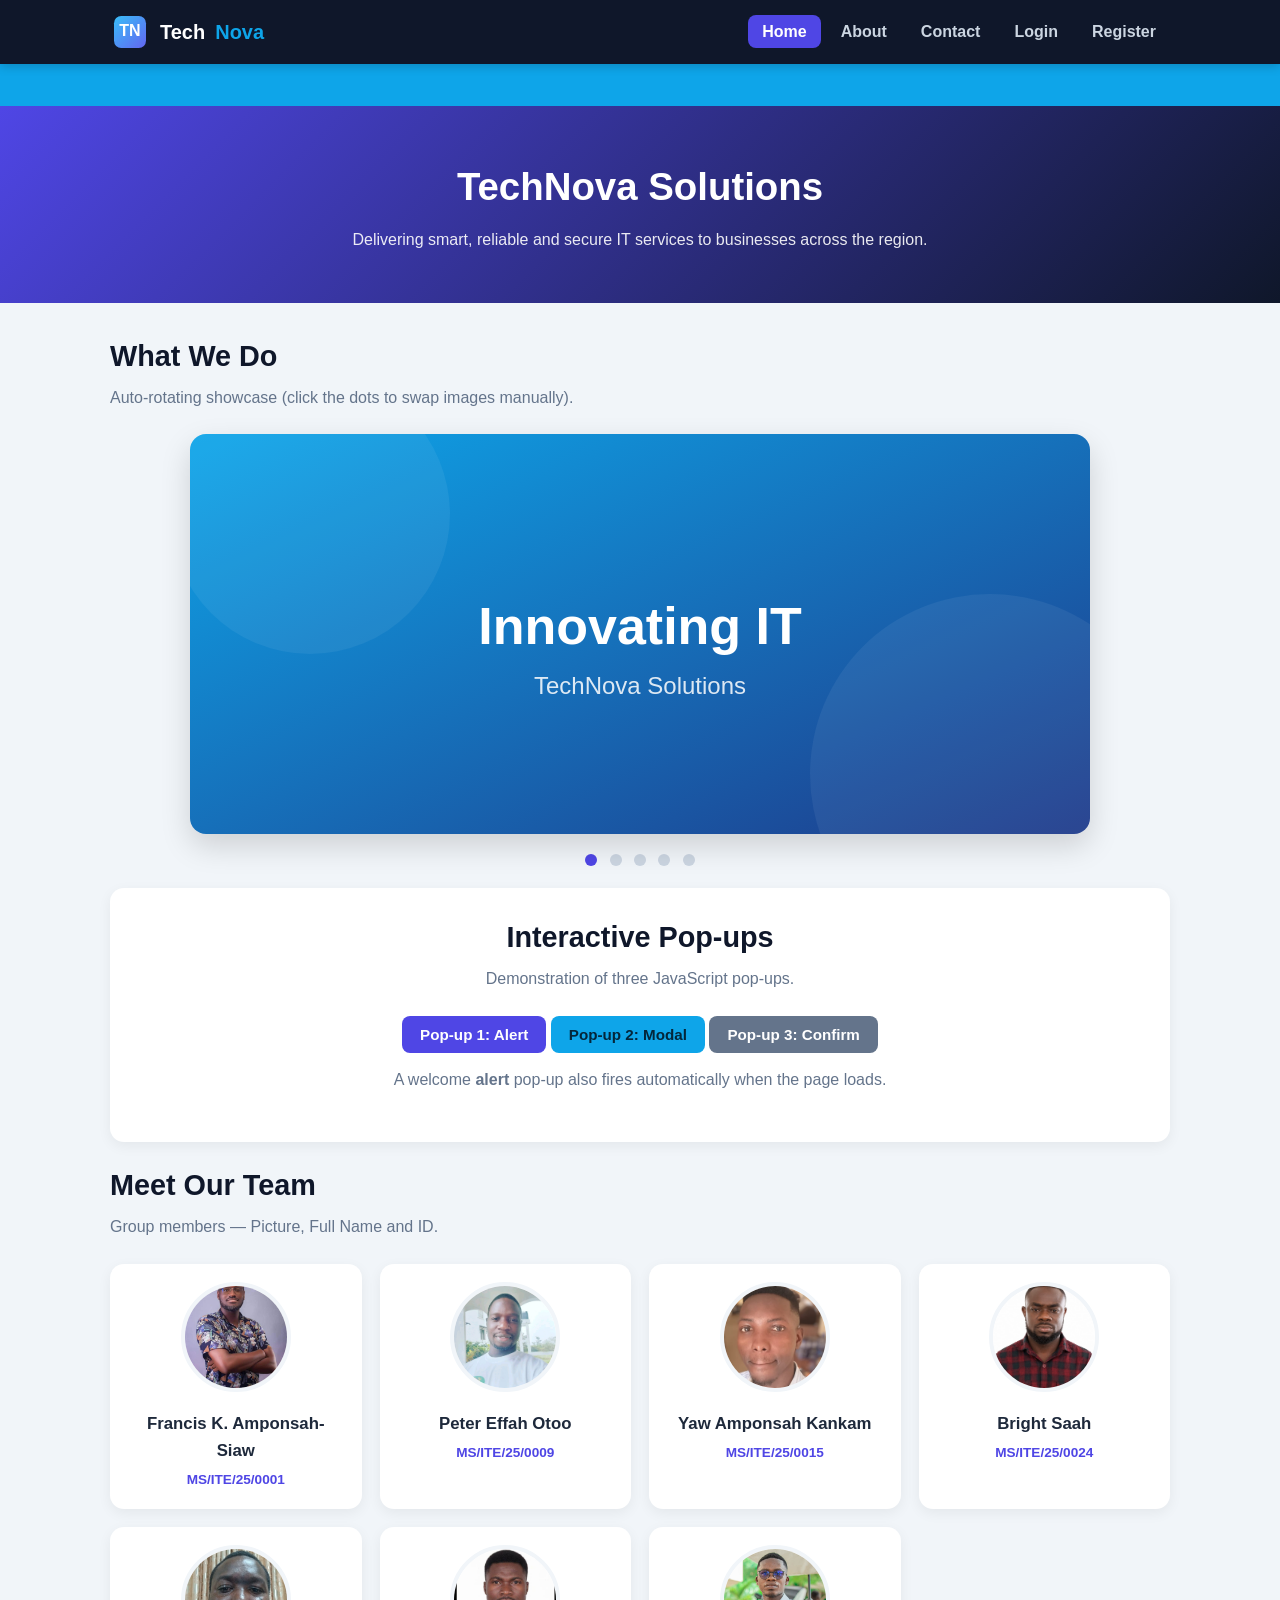
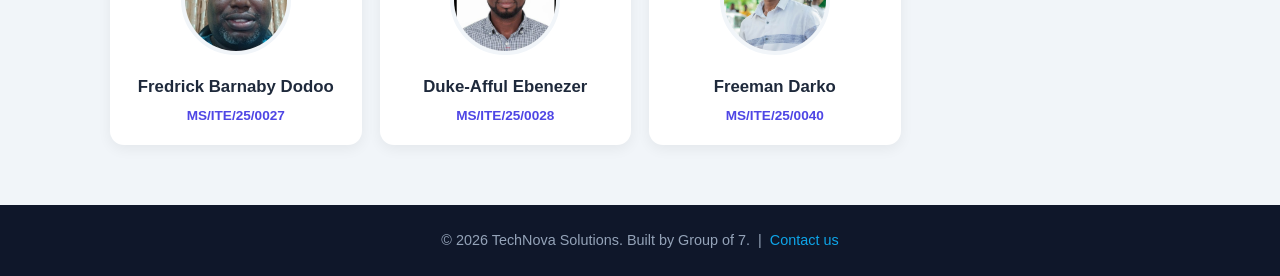
==== index.html @ cacac180 "Initial commit: TechNova Solutions group information system website Static HTML/CSS/JS site covering" ====
<!DOCTYPE html>
<html lang="en">
<head>
  <meta charset="UTF-8" />
  <meta name="viewport" content="width=device-width, initial-scale=1.0" />
  <title>TechNova Solutions — Home</title>
  <link rel="stylesheet" href="css/style.css" />
  <link rel="icon" href="images/logo.svg" />
</head>
<body>
  <!-- ===== Header / Navigation (Req 1) ===== -->
  <header>
    <div class="nav">
      <div class="brand">
        <img src="images/logo.svg" alt="TechNova logo" />
        Tech<span>Nova</span>
      </div>
      <nav>
        <ul>
          <li><a href="index.html" class="active">Home</a></li>
          <li><a href="about.html">About</a></li>       <!-- Req 2 -->
          <li><a href="contact.html">Contact</a></li>    <!-- Req 3 -->
          <li><a href="login.html">Login</a></li>        <!-- Req 7 -->
          <li><a href="register.html">Register</a></li>  <!-- Req 7 -->
        </ul>
      </nav>
    </div>
  </header>

  <!-- ===== Scrolling text (Req 5) ===== -->
  <div class="ticker">
    <span>🚀 Welcome to TechNova Solutions — Your trusted IT partner &nbsp; • &nbsp; 24/7 Support Desk &nbsp; • &nbsp; Cloud • Cybersecurity • Networking &nbsp; • &nbsp; Log in to open a support ticket today!</span>
  </div>

  <!-- ===== Hero ===== -->
  <section class="hero">
    <h1>TechNova Solutions</h1>
    <p>Delivering smart, reliable and secure IT services to businesses across the region.</p>
  </section>

  <div class="container">
    <!-- ===== Image swap / slideshow, max 5 images (Req 6) ===== -->
    <h2 class="section-title">What We Do</h2>
    <p class="section-sub">Auto-rotating showcase (click the dots to swap images manually).</p>
    <div class="slideshow">
      <img src="images/slide1.svg" class="show" alt="Innovating IT" />
      <img src="images/slide2.svg" alt="24/7 Support" />
      <img src="images/slide3.svg" alt="Cloud Solutions" />
      <img src="images/slide4.svg" alt="Cybersecurity" />
      <img src="images/slide5.svg" alt="Trusted Partner" />
    </div>
    <div class="slide-controls">
      <span class="dot active" onclick="currentSlide(0)"></span>
      <span class="dot" onclick="currentSlide(1)"></span>
      <span class="dot" onclick="currentSlide(2)"></span>
      <span class="dot" onclick="currentSlide(3)"></span>
      <span class="dot" onclick="currentSlide(4)"></span>
    </div>

    <!-- ===== Pop-up demos (Req 4: three pop-ups) ===== -->
    <div class="card" style="text-align:center;">
      <h2 class="section-title">Interactive Pop-ups</h2>
      <p class="section-sub">Demonstration of three JavaScript pop-ups.</p>
      <button class="btn" onclick="alert('ℹ️ Pop-up 1 (alert): TechNova has served 500+ clients since 2015!')">Pop-up 1: Alert</button>
      <button class="btn alt" onclick="openModal('infoModal')">Pop-up 2: Modal</button>
      <button class="btn gray" onclick="confirmPopup()">Pop-up 3: Confirm</button>
      <p class="section-sub" style="margin-top:14px;">A welcome <b>alert</b> pop-up also fires automatically when the page loads.</p>
    </div>

    <!-- ===== Team profiles: 13 members (Req 1) ===== -->
    <h2 class="section-title">Meet Our Team</h2>
    <p class="section-sub">Group members — Picture, Full Name and ID.</p>
    <div class="grid">
      <div class="member"><img src="images/Francis K Amponsah-Siaw.jpg" alt="Francis K. Amponsah-Siaw" /><h3>Francis K. Amponsah-Siaw</h3><div class="id">MS/ITE/25/0001</div></div>
      <div class="member"><img src="images/Peter Effah Otoo.jpg" alt="Peter Effah Otoo" /><h3>Peter Effah Otoo</h3><div class="id">MS/ITE/25/0009</div></div>
      <div class="member"><img src="images/Yaw Amponsah Kankam.jpg" alt="Yaw Amponsah Kankam" /><h3>Yaw Amponsah Kankam</h3><div class="id">MS/ITE/25/0015</div></div>
      <div class="member"><img src="images/BRIGHT SAAH.jpg" alt="Bright Saah" /><h3>Bright Saah</h3><div class="id">MS/ITE/25/0024</div></div>
      <div class="member"><img src="images/Fredrick Barnaby Dodoo.jpg" alt="Fredrick Barnaby Dodoo" /><h3>Fredrick Barnaby Dodoo</h3><div class="id">MS/ITE/25/0027</div></div>
      <div class="member"><img src="images/EBENEZER DUKU-AFFUL.jpg" alt="Duke-Afful Ebenezer" /><h3>Duke-Afful Ebenezer</h3><div class="id">MS/ITE/25/0028</div></div>
      <div class="member"><img src="images/Freeman Darko.jpg" alt="Freeman Darko" /><h3>Freeman Darko</h3><div class="id">MS/ITE/25/0040</div></div>
    </div>
  </div>

  <!-- ===== Modal (Pop-up 2) ===== -->
  <div class="modal-overlay" id="infoModal">
    <div class="modal">
      <h3>About TechNova</h3>
      <p>We are a team of 13 IT specialists providing support, cloud, networking and security services. Register and log in to open a support ticket!</p>
      <div class="modal-actions">
        <button class="btn" onclick="closeModal('infoModal')">Got it</button>
      </div>
    </div>
  </div>

  <footer>
    &copy; 2026 TechNova Solutions. Built by Group of 7. &nbsp;|&nbsp;
    <a href="contact.html">Contact us</a>
  </footer>

  <script src="js/script.js"></script>
</body>
</html>
---- css/style.css ----
/* ===== TechNova Solutions - Global Styles ===== */
* { margin: 0; padding: 0; box-sizing: border-box; }

:root {
  --brand: #4f46e5;
  --brand-2: #0ea5e9;
  --dark: #0f172a;
  --light: #f1f5f9;
  --card: #ffffff;
  --text: #1e293b;
  --muted: #64748b;
}

body {
  font-family: "Segoe UI", Tahoma, Arial, sans-serif;
  color: var(--text);
  background: var(--light);
  line-height: 1.6;
}

/* ===== Header / Navigation ===== */
header {
  background: var(--dark);
  color: #fff;
  position: sticky;
  top: 0;
  z-index: 50;
  box-shadow: 0 2px 10px rgba(0,0,0,.2);
}
.nav {
  max-width: 1100px;
  margin: 0 auto;
  display: flex;
  align-items: center;
  justify-content: space-between;
  padding: 12px 20px;
  flex-wrap: wrap;
}
.brand { display: flex; align-items: center; gap: 10px; font-weight: 800; font-size: 1.25rem; }
.brand img { width: 40px; height: 40px; border-radius: 10px; }
.brand span { color: var(--brand-2); }
nav ul { list-style: none; display: flex; gap: 6px; flex-wrap: wrap; }
nav a {
  color: #cbd5e1;
  text-decoration: none;
  padding: 8px 14px;
  border-radius: 8px;
  font-weight: 600;
  transition: .2s;
}
nav a:hover, nav a.active { background: var(--brand); color: #fff; }

/* ===== Scrolling marquee ===== */
.ticker {
  background: var(--brand-2);
  color: #04263a;
  font-weight: 700;
  padding: 8px 0;
  overflow: hidden;
  white-space: nowrap;
}
.ticker span { display: inline-block; padding-left: 100%; }

/* ===== Layout ===== */
.container { max-width: 1100px; margin: 0 auto; padding: 30px 20px; }
.hero {
  background: linear-gradient(135deg, var(--brand), var(--dark));
  color: #fff;
  text-align: center;
  padding: 50px 20px;
}
.hero h1 { font-size: 2.4rem; margin-bottom: 10px; }
.hero p { opacity: .9; max-width: 700px; margin: 0 auto; }

h2.section-title {
  font-size: 1.8rem;
  margin-bottom: 6px;
  color: var(--dark);
}
.section-sub { color: var(--muted); margin-bottom: 24px; }

/* ===== Slideshow ===== */
.slideshow { max-width: 900px; margin: 0 auto 10px; position: relative; }
.slideshow img {
  width: 100%;
  border-radius: 16px;
  display: none;
  box-shadow: 0 12px 30px rgba(0,0,0,.15);
}
.slideshow img.show { display: block; }
.slide-controls { text-align: center; margin: 14px 0; }
.dot {
  height: 12px; width: 12px; margin: 0 4px; background: #cbd5e1;
  border-radius: 50%; display: inline-block; cursor: pointer; transition: .2s;
}
.dot.active { background: var(--brand); }

/* ===== Team grid ===== */
.grid {
  display: grid;
  grid-template-columns: repeat(auto-fill, minmax(200px, 1fr));
  gap: 18px;
}
.member {
  background: var(--card);
  border-radius: 14px;
  text-align: center;
  padding: 18px;
  box-shadow: 0 4px 14px rgba(0,0,0,.06);
  transition: transform .2s, box-shadow .2s;
}
.member:hover { transform: translateY(-5px); box-shadow: 0 10px 22px rgba(0,0,0,.12); }
.member img { width: 110px; height: 110px; border-radius: 50%; object-fit: cover; border: 4px solid var(--light); }
.member h3 { margin-top: 12px; font-size: 1.05rem; }
.member .id { color: var(--brand); font-weight: 700; font-size: .85rem; margin-top: 4px; }

/* ===== Cards / info ===== */
.card {
  background: var(--card);
  border-radius: 14px;
  padding: 26px;
  box-shadow: 0 4px 14px rgba(0,0,0,.06);
  margin-bottom: 20px;
}
.cols { display: grid; grid-template-columns: repeat(auto-fit, minmax(240px,1fr)); gap: 18px; }

/* ===== Buttons ===== */
.btn {
  background: var(--brand);
  color: #fff;
  border: none;
  padding: 10px 18px;
  border-radius: 8px;
  font-weight: 700;
  cursor: pointer;
  font-size: .95rem;
  transition: .2s;
  text-decoration: none;
  display: inline-block;
}
.btn:hover { background: #4338ca; }
.btn.alt { background: var(--brand-2); color: #04263a; }
.btn.alt:hover { background: #0284c7; color: #fff; }
.btn.danger { background: #dc2626; }
.btn.danger:hover { background: #b91c1c; }
.btn.gray { background: #64748b; }

/* ===== Forms ===== */
.form-wrap { max-width: 440px; margin: 0 auto; }
label { display: block; font-weight: 600; margin: 12px 0 4px; }
input, textarea, select {
  width: 100%;
  padding: 10px 12px;
  border: 1px solid #cbd5e1;
  border-radius: 8px;
  font-size: .95rem;
  font-family: inherit;
}
input:focus, textarea:focus { outline: 2px solid var(--brand); border-color: transparent; }
.form-row { display: flex; gap: 10px; flex-wrap: wrap; }
.form-row > div { flex: 1; min-width: 140px; }
.note { font-size: .85rem; color: var(--muted); margin-top: 10px; text-align: center; }
.note a { color: var(--brand); }

/* ===== Table ===== */
.table-wrap { overflow-x: auto; }
table { width: 100%; border-collapse: collapse; background: var(--card); border-radius: 12px; overflow: hidden; }
th, td { padding: 12px 14px; text-align: left; border-bottom: 1px solid #e2e8f0; font-size: .9rem; }
th { background: var(--dark); color: #fff; }
tr:hover td { background: #f8fafc; }
.actions-cell { display: flex; gap: 6px; }
.actions-cell button { padding: 6px 10px; font-size: .8rem; }

/* ===== Popups / Modal ===== */
.modal-overlay {
  display: none;
  position: fixed; inset: 0;
  background: rgba(15,23,42,.6);
  z-index: 100;
  align-items: center; justify-content: center;
  padding: 20px;
}
.modal-overlay.open { display: flex; }
.modal {
  background: #fff; border-radius: 16px; max-width: 460px; width: 100%;
  padding: 28px; box-shadow: 0 20px 50px rgba(0,0,0,.3);
  animation: pop .25s ease;
}
@keyframes pop { from { transform: scale(.9); opacity: 0; } to { transform: scale(1); opacity: 1; } }
.modal h3 { margin-bottom: 8px; color: var(--brand); }
.modal .modal-actions { margin-top: 18px; text-align: right; display: flex; gap: 8px; justify-content: flex-end; }

/* ===== Alerts ===== */
.alert { padding: 10px 14px; border-radius: 8px; margin-bottom: 14px; font-weight: 600; }
.alert.ok { background: #dcfce7; color: #166534; }
.alert.err { background: #fee2e2; color: #991b1b; }

/* ===== Footer ===== */
footer {
  background: var(--dark); color: #94a3b8; text-align: center;
  padding: 24px 20px; margin-top: 30px; font-size: .9rem;
}
footer a { color: var(--brand-2); text-decoration: none; }

@media (max-width: 600px) {
  .hero h1 { font-size: 1.8rem; }
  nav ul { justify-content: center; }
}
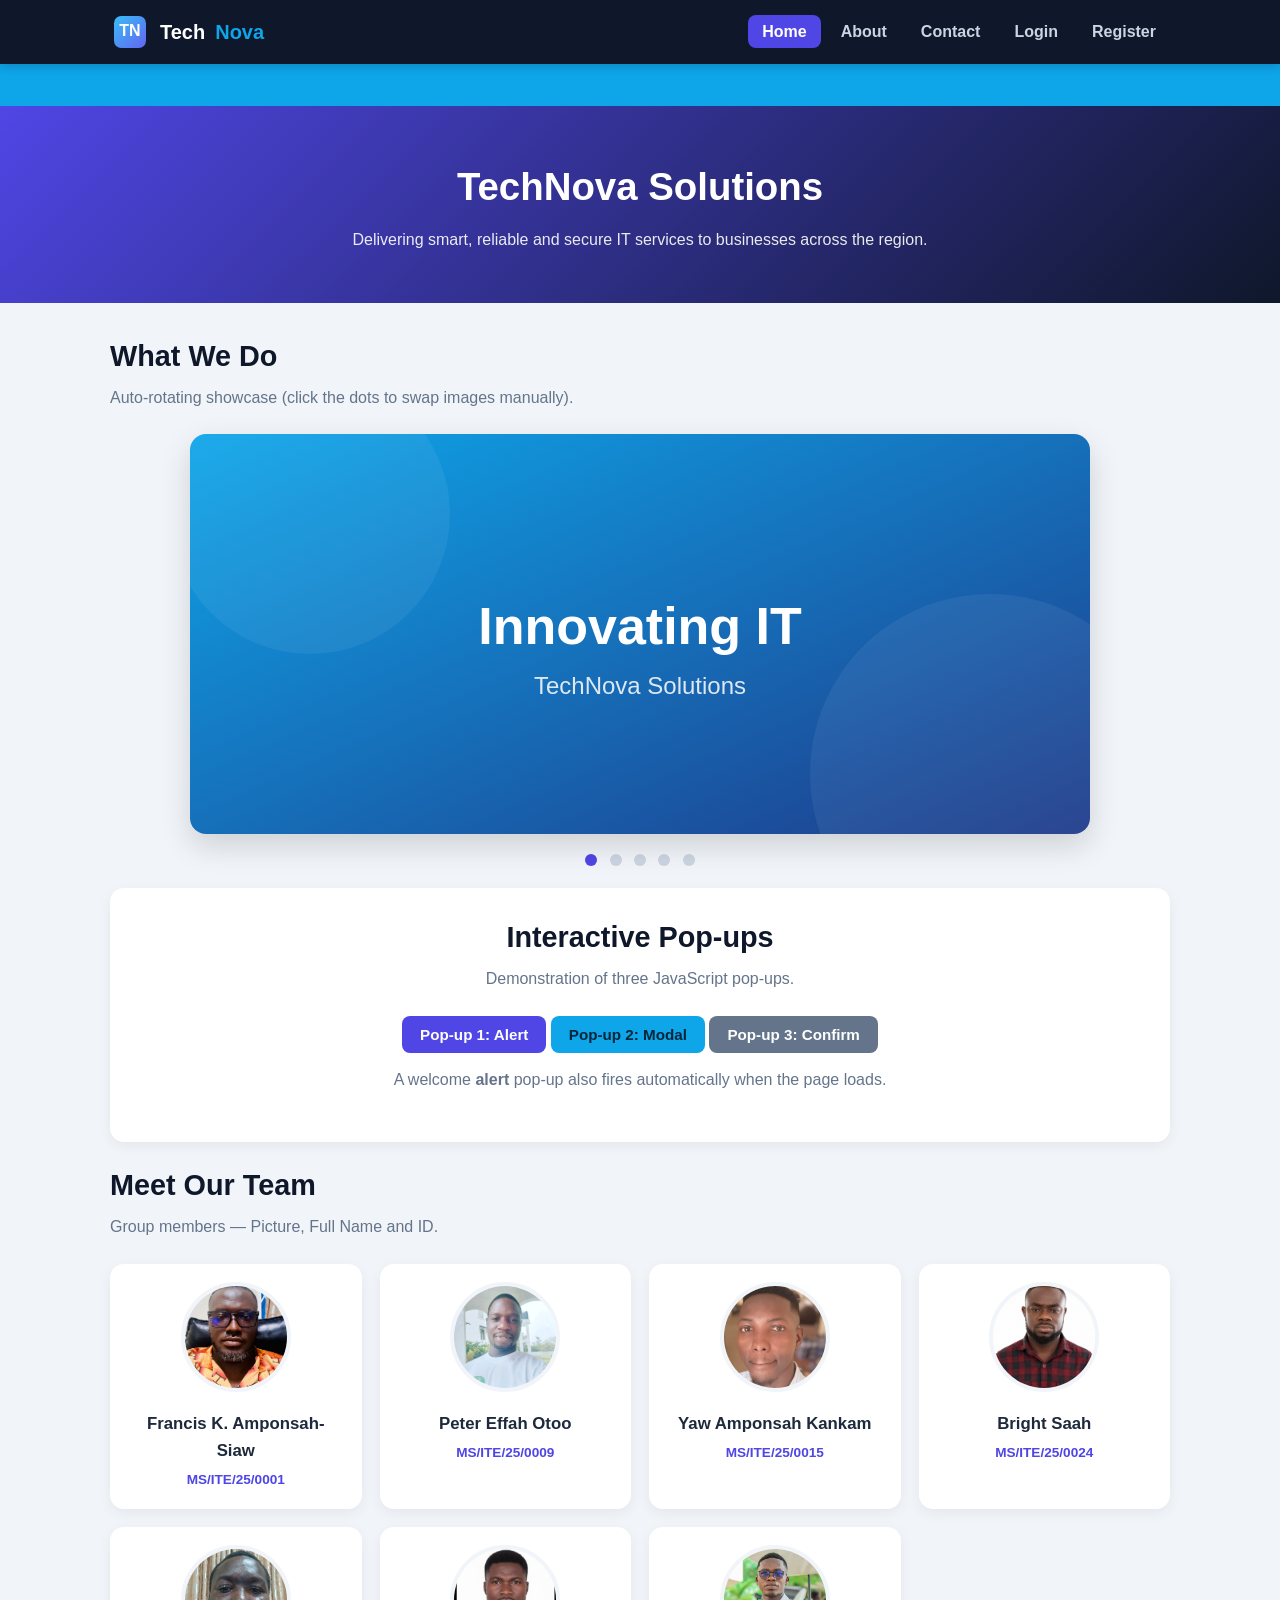
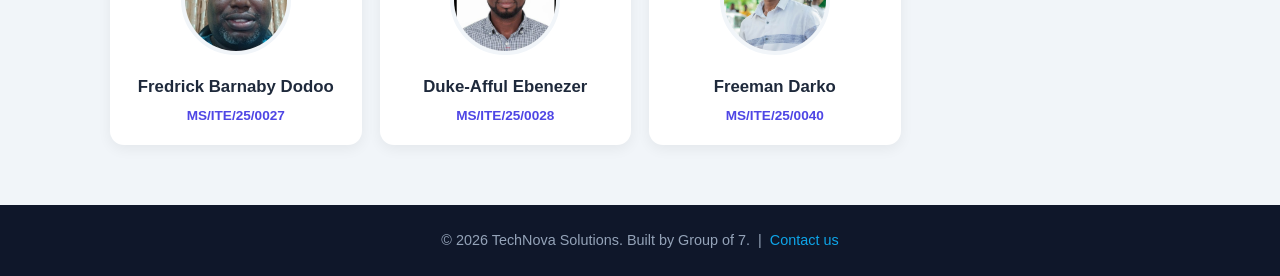
==== commit 4d115466: "Add admin panel with role-based privileges; misc profile updates - admin.php: admin-only panel with " ====
--- a/index.html
+++ b/index.html
@@ -16,12 +16,13 @@
         Tech<span>Nova</span>
       </div>
       <nav>
-        <ul>
+        <button class="hamburger" aria-label="Toggle navigation menu" aria-expanded="false" onclick="this.setAttribute('aria-expanded', document.getElementById('navMenu').classList.toggle('open'))">&#9776;</button>
+        <ul id="navMenu">
           <li><a href="index.html" class="active">Home</a></li>
           <li><a href="about.html">About</a></li>       <!-- Req 2 -->
           <li><a href="contact.html">Contact</a></li>    <!-- Req 3 -->
-          <li><a href="login.html">Login</a></li>        <!-- Req 7 -->
-          <li><a href="register.html">Register</a></li>  <!-- Req 7 -->
+          <li><a href="login.php">Login</a></li>        <!-- Req 7 -->
+          <li><a href="register.php">Register</a></li>  <!-- Req 7 -->
         </ul>
       </nav>
     </div>
@@ -71,7 +72,7 @@
     <h2 class="section-title">Meet Our Team</h2>
     <p class="section-sub">Group members — Picture, Full Name and ID.</p>
     <div class="grid">
-      <div class="member"><img src="images/Francis K Amponsah-Siaw.jpg" alt="Francis K. Amponsah-Siaw" /><h3>Francis K. Amponsah-Siaw</h3><div class="id">MS/ITE/25/0001</div></div>
+      <div class="member"><img src="images/fsiaw.jpg" alt="Francis K. Amponsah-Siaw" /><h3>Francis K. Amponsah-Siaw</h3><div class="id">MS/ITE/25/0001</div></div>
       <div class="member"><img src="images/Peter Effah Otoo.jpg" alt="Peter Effah Otoo" /><h3>Peter Effah Otoo</h3><div class="id">MS/ITE/25/0009</div></div>
       <div class="member"><img src="images/Yaw Amponsah Kankam.jpg" alt="Yaw Amponsah Kankam" /><h3>Yaw Amponsah Kankam</h3><div class="id">MS/ITE/25/0015</div></div>
       <div class="member"><img src="images/BRIGHT SAAH.jpg" alt="Bright Saah" /><h3>Bright Saah</h3><div class="id">MS/ITE/25/0024</div></div>
@@ -85,7 +86,7 @@
   <div class="modal-overlay" id="infoModal">
     <div class="modal">
       <h3>About TechNova</h3>
-      <p>We are a team of 13 IT specialists providing support, cloud, networking and security services. Register and log in to open a support ticket!</p>
+      <p>We are a team of 7 IT specialists providing support, cloud, networking and security services. Register and log in to open a support ticket!</p>
       <div class="modal-actions">
         <button class="btn" onclick="closeModal('infoModal')">Got it</button>
       </div>
--- a/css/style.css
+++ b/css/style.css
@@ -50,6 +50,20 @@
 }
 nav a:hover, nav a.active { background: var(--brand); color: #fff; }
 
+/* Hamburger toggle (hidden on desktop) */
+.hamburger {
+  display: none;
+  background: none;
+  border: none;
+  color: #fff;
+  font-size: 1.7rem;
+  line-height: 1;
+  cursor: pointer;
+  padding: 4px 10px;
+  border-radius: 8px;
+}
+.hamburger:hover { background: var(--brand); }
+
 /* ===== Scrolling marquee ===== */
 .ticker {
   background: var(--brand-2);
@@ -202,7 +216,28 @@
 }
 footer a { color: var(--brand-2); text-decoration: none; }
 
+/* Mobile: collapse nav into a hamburger dropdown */
+@media (max-width: 760px) {
+  .nav { position: relative; }
+  .hamburger { display: block; }
+  nav ul {
+    display: none;
+    position: absolute;
+    top: calc(100% + 8px);
+    right: 12px;
+    left: 12px;
+    flex-direction: column;
+    gap: 4px;
+    background: var(--dark);
+    padding: 10px;
+    border-radius: 12px;
+    box-shadow: 0 10px 26px rgba(0,0,0,.4);
+    z-index: 60;
+  }
+  nav ul.open { display: flex; }
+  nav a { display: block; }
+}
+
 @media (max-width: 600px) {
   .hero h1 { font-size: 1.8rem; }
-  nav ul { justify-content: center; }
-}
+}
